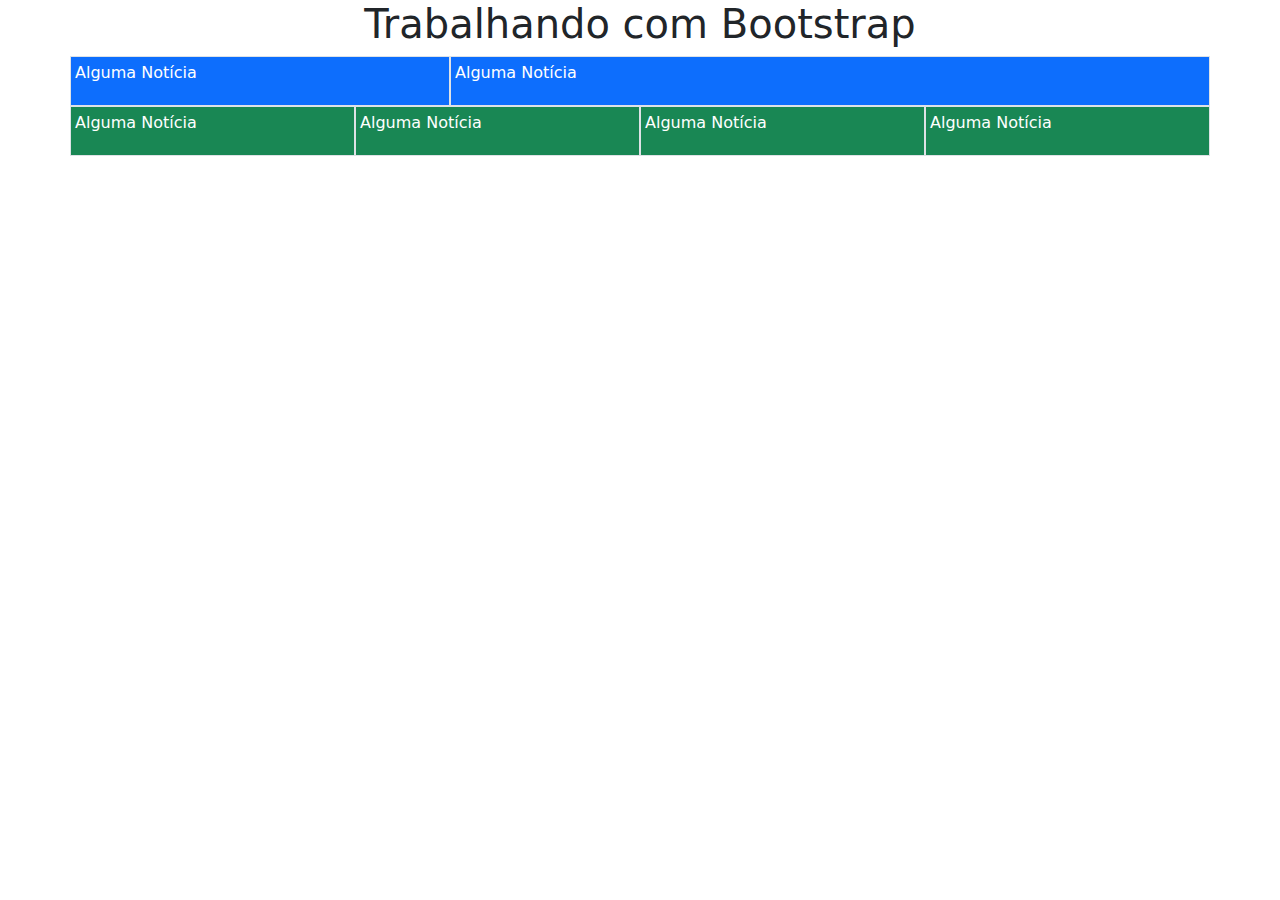
==== index.html @ c8ee283f "Iniciado bootstrap" ====
<!DOCTYPE html>
<html lang="en">
<head>
    <meta charset="UTF-8">
    <meta http-equiv="X-UA-Compatible" content="IE=edge">
    <meta name="viewport" content="width=device-width, initial-scale=1.0">
    <link rel="stylesheet" href="https://cdn.jsdelivr.net/npm/bootstrap@5.3.0/dist/css/bootstrap.min.css">
    
    <title>Document</title>
</head>
<body>
    <h1 class="text-center">Trabalhando com Bootstrap</h1>

    <main class="container">   
        <section class="row">
            <article class="bg-primary p-1 col-4 border">
                <p class="text-white">Alguma Notícia</p>
            </article>

            <article class="bg-primary p-1 col-8 border">
                <p class="text-white">Alguma Notícia</p>
            </article>
        </section>

        <section class="row">
            <article class="bg-success p-1 col-3 border">
                <p class="text-white">Alguma Notícia</p>
            </article>

            <article class="bg-success p-1 col-3 border">
                <p class="text-white">Alguma Notícia</p>
            </article>

            <article class="bg-success p-1 col-3 border">
                <p class="text-white">Alguma Notícia</p>
            </article>

            <article class="bg-success p-1 col-3 border">
                <p class="text-white">Alguma Notícia</p>
            </article>
        </section>
    </main>
    

    <!-- javascript -->
    <script src="https://cdn.jsdelivr.net/npm/bootstrap@5.3.0/dist/js/bootstrap.bundle.min.js"></script>
</body>
</html>
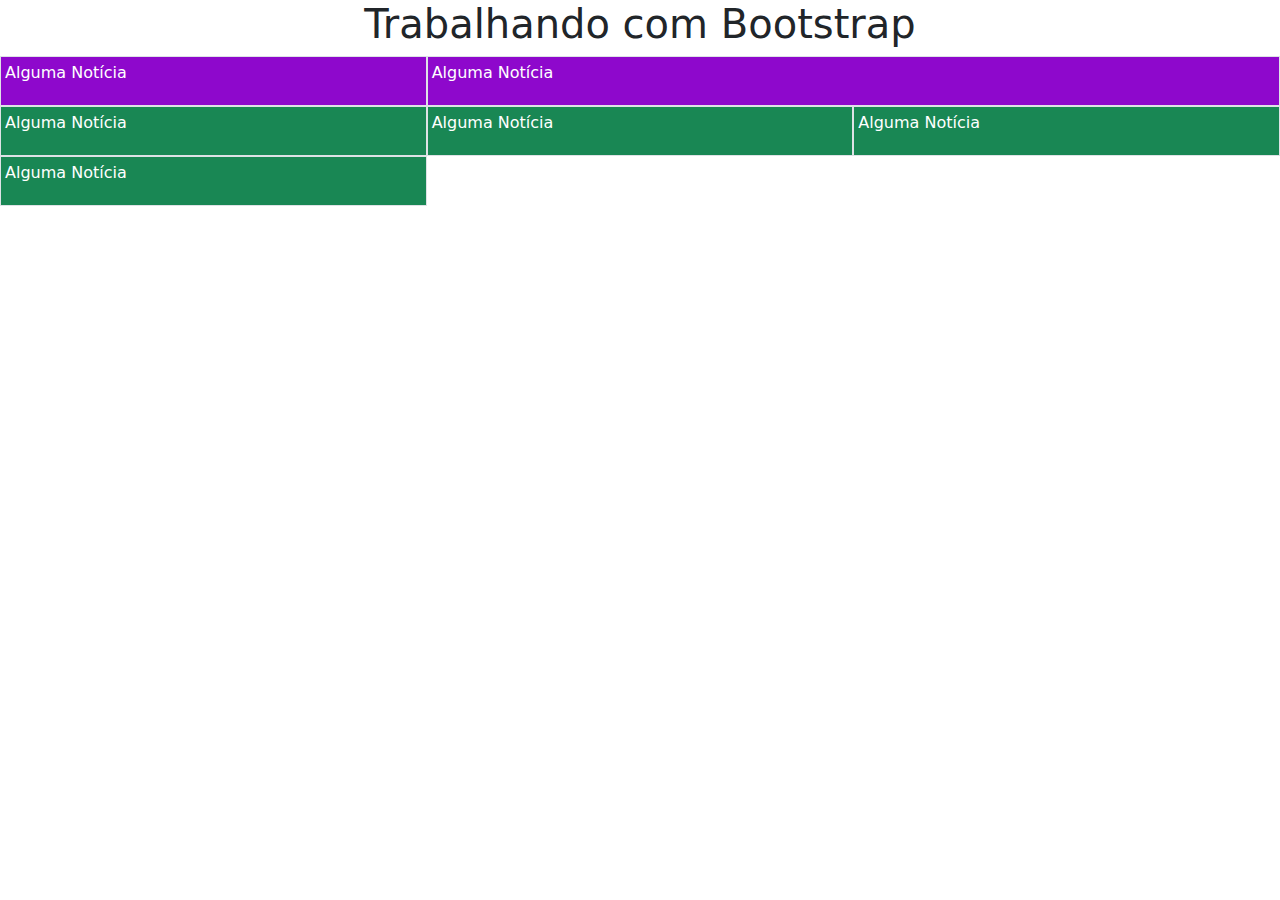
==== commit ec9790a5: "Finalizado fase 1 bootstrap" ====
--- a/index.html
+++ b/index.html
@@ -5,37 +5,39 @@
     <meta http-equiv="X-UA-Compatible" content="IE=edge">
     <meta name="viewport" content="width=device-width, initial-scale=1.0">
     <link rel="stylesheet" href="https://cdn.jsdelivr.net/npm/bootstrap@5.3.0/dist/css/bootstrap.min.css">
+
+    <link rel="stylesheet" href="css/estilo.css">
     
     <title>Document</title>
 </head>
 <body>
     <h1 class="text-center">Trabalhando com Bootstrap</h1>
 
-    <main class="container">   
+    <main class="container-fluid">   
         <section class="row">
-            <article class="bg-primary p-1 col-4 border">
+            <article class="bg-roxo p-1 col-lg-4 col-md-6 border">
                 <p class="text-white">Alguma Notícia</p>
             </article>
 
-            <article class="bg-primary p-1 col-8 border">
+            <article class="bg-roxo p-1 col-lg-8 col-md-6 border">
                 <p class="text-white">Alguma Notícia</p>
             </article>
         </section>
 
         <section class="row">
-            <article class="bg-success p-1 col-3 border">
+            <article class="bg-success p-1 col-lg-4 col-md-6 col-sm-12 border">
                 <p class="text-white">Alguma Notícia</p>
             </article>
 
-            <article class="bg-success p-1 col-3 border">
+            <article class="bg-success p-1 col-lg-4 col-md-6 col-sm-12 border">
                 <p class="text-white">Alguma Notícia</p>
             </article>
 
-            <article class="bg-success p-1 col-3 border">
+            <article class="bg-success p-1 col-lg-4 col-md-6 col-sm-12 border">
                 <p class="text-white">Alguma Notícia</p>
             </article>
 
-            <article class="bg-success p-1 col-3 border">
+            <article class="bg-success p-1 col-lg-4 col-md-6 col-sm-12 border">
                 <p class="text-white">Alguma Notícia</p>
             </article>
         </section>
--- a/css/estilo.css
+++ b/css/estilo.css
@@ -0,0 +1 @@
+.bg-roxo{background-color: #8e08cc;}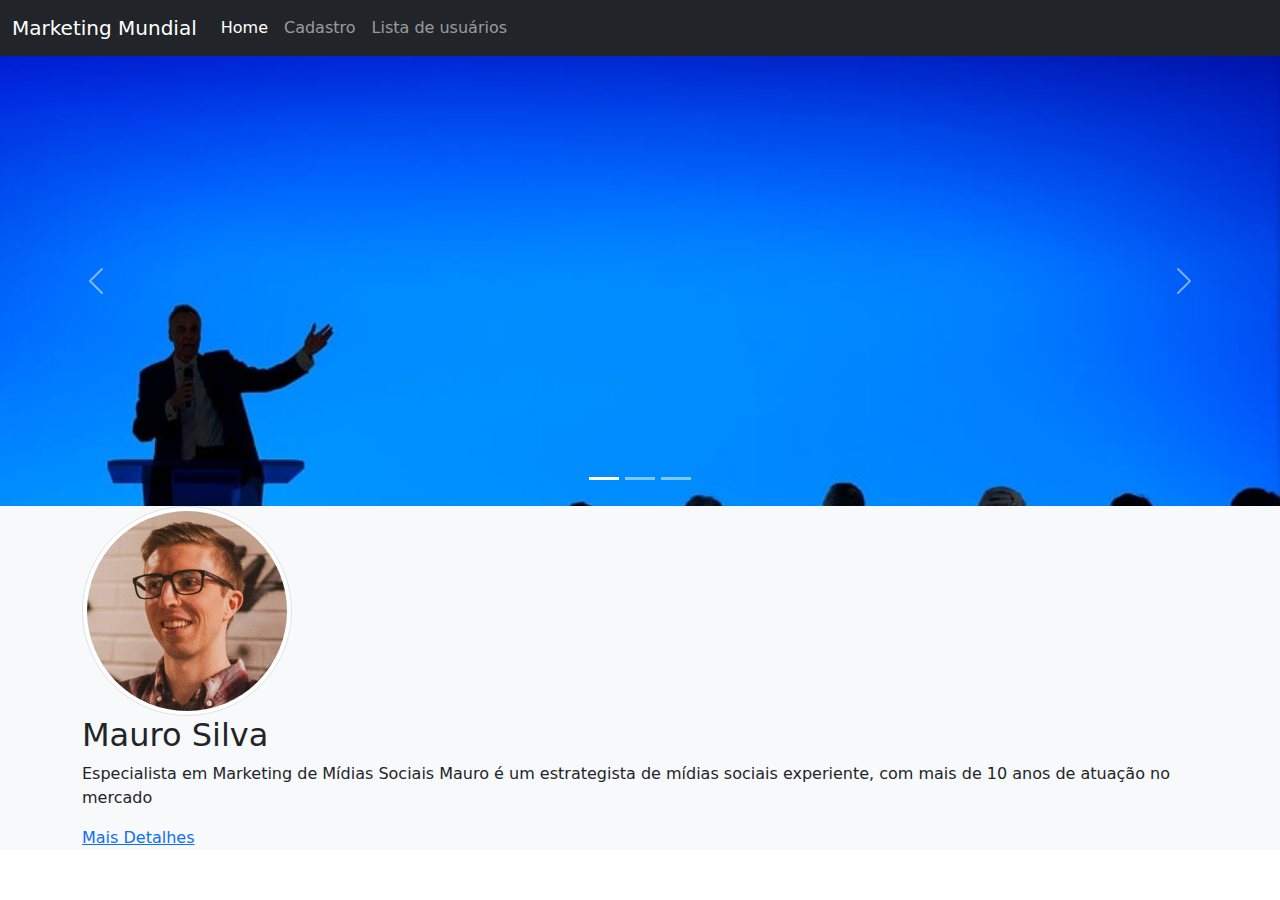
==== commit 6646eedc: "Iniciado Main Bootstrap" ====
--- a/index.html
+++ b/index.html
@@ -7,44 +7,92 @@
     <link rel="stylesheet" href="https://cdn.jsdelivr.net/npm/bootstrap@5.3.0/dist/css/bootstrap.min.css">
 
     <link rel="stylesheet" href="css/estilo.css">
-    
-    <title>Document</title>
+    <title>Evento anual de marketing</title>
 </head>
 <body>
-    <h1 class="text-center">Trabalhando com Bootstrap</h1>
+    <header>
+          <nav class="navbar navbar-expand-sm bg-dark" data-bs-theme="dark">
+            <div class="container-fluid">
+              <a class="navbar-brand" href="#">Marketing Mundial</a>
 
-    <main class="container-fluid">   
-        <section class="row">
-            <article class="bg-roxo p-1 col-lg-4 col-md-6 border">
-                <p class="text-white">Alguma Notícia</p>
-            </article>
+              <button class="navbar-toggler" type="button" 
+              data-bs-toggle="collapse" data-bs-target="#navbarSupportedContent" aria-controls="navbarSupportedContent" aria-expanded="false" aria-label="Toggle navigation">
+                <span class="navbar-toggler-icon"></span>
+              </button>
 
-            <article class="bg-roxo p-1 col-lg-8 col-md-6 border">
-                <p class="text-white">Alguma Notícia</p>
-            </article>
-        </section>
+              <div class="collapse navbar-collapse" id="navbarSupportedContent">
+                <ul class="navbar-nav me-auto mb-2 mb-lg-0">
+                  <li class="nav-item">
+                    <a class="nav-link active" aria-current="page" href="#">Home</a>
+                  </li>
+                  <li class="nav-item">
+                    <a class="nav-link" href="#">Cadastro</a>
+                  </li>
 
-        <section class="row">
-            <article class="bg-success p-1 col-lg-4 col-md-6 col-sm-12 border">
-                <p class="text-white">Alguma Notícia</p>
-            </article>
+                  <li class="nav-item">
+                    <a class="nav-link" href="#">Lista de usuários</a>
+                  </li>
+                </ul>
 
-            <article class="bg-success p-1 col-lg-4 col-md-6 col-sm-12 border">
-                <p class="text-white">Alguma Notícia</p>
-            </article>
+              </div>
+            </div>
+          </nav>
 
-            <article class="bg-success p-1 col-lg-4 col-md-6 col-sm-12 border">
-                <p class="text-white">Alguma Notícia</p>
-            </article>
+          <div id="carouselExampleIndicators" class="carousel slide" data-bs-ride="carousel">
+            <div class="carousel-indicators">
+              <button type="button" data-bs-target="#carouselExampleIndicators" data-bs-slide-to="0" class="active" aria-current="true" aria-label="Slide 1"></button>
 
-            <article class="bg-success p-1 col-lg-4 col-md-6 col-sm-12 border">
-                <p class="text-white">Alguma Notícia</p>
-            </article>
-        </section>
+              <button type="button" data-bs-target="#carouselExampleIndicators" data-bs-slide-to="1" aria-label="Slide 2"></button>
+
+              <button type="button" data-bs-target="#carouselExampleIndicators" data-bs-slide-to="2" aria-label="Slide 3"></button>
+
+              
+            </div>
+
+            <div class="carousel-inner">
+              <div class="carousel-item active bloco">
+                <img src="assets/imagens/slide1.jpg" class="d-block w-100" alt="Reunião Grupo">
+              </div>
+              <div class="carousel-item bloco">
+                <img src="assets/imagens/slide2.webp" class="d-block w-100" alt="Palestra">
+              </div>
+              <div class="carousel-item bloco">
+                <img src="assets/imagens/slide3.jpg" class="d-block w-100" alt="Apresentação">
+              </div>
+            </div>
+
+            <button class="carousel-control-prev" type="button" data-bs-target="#carouselExampleIndicators" data-bs-slide="prev">
+              <span class="carousel-control-prev-icon" aria-hidden="true"></span>
+              <span class="visually-hidden">Previous</span>
+            </button>
+
+            <button class="carousel-control-next" type="button" data-bs-target="#carouselExampleIndicators" data-bs-slide="next">
+              <span class="carousel-control-next-icon" aria-hidden="true"></span>
+              <span class="visually-hidden">Next</span>
+            </button>
+
+          </div>
+
+    </header>
+
+    <main class="container-fluid bg-light">
+      <!-- PERFIS DOS PALESTRANTES -->
+      <section class="container">
+        <div class="row">
+          <div>
+            <img src="assets/perfil/perfil1.png" alt="" class="rounded-circle img-thumbnail">
+            <h2>Mauro Silva</h2>
+            <p>Especialista em Marketing de Mídias Sociais Mauro é um estrategista de mídias sociais experiente, com mais de 10 anos de atuação no mercado
+            </p>
+            <a href="#">Mais Detalhes</a>
+
+          </div>
+        </div>
+
+      </section>
     </main>
     
 
-    <!-- javascript -->
     <script src="https://cdn.jsdelivr.net/npm/bootstrap@5.3.0/dist/js/bootstrap.bundle.min.js"></script>
 </body>
 </html>--- a/css/estilo.css
+++ b/css/estilo.css
@@ -1 +1,2 @@
-.bg-roxo{background-color: #8e08cc;}+.bloco{background-color: #ccc; height:50vh;}
+.bloco img{min-width: 800px;}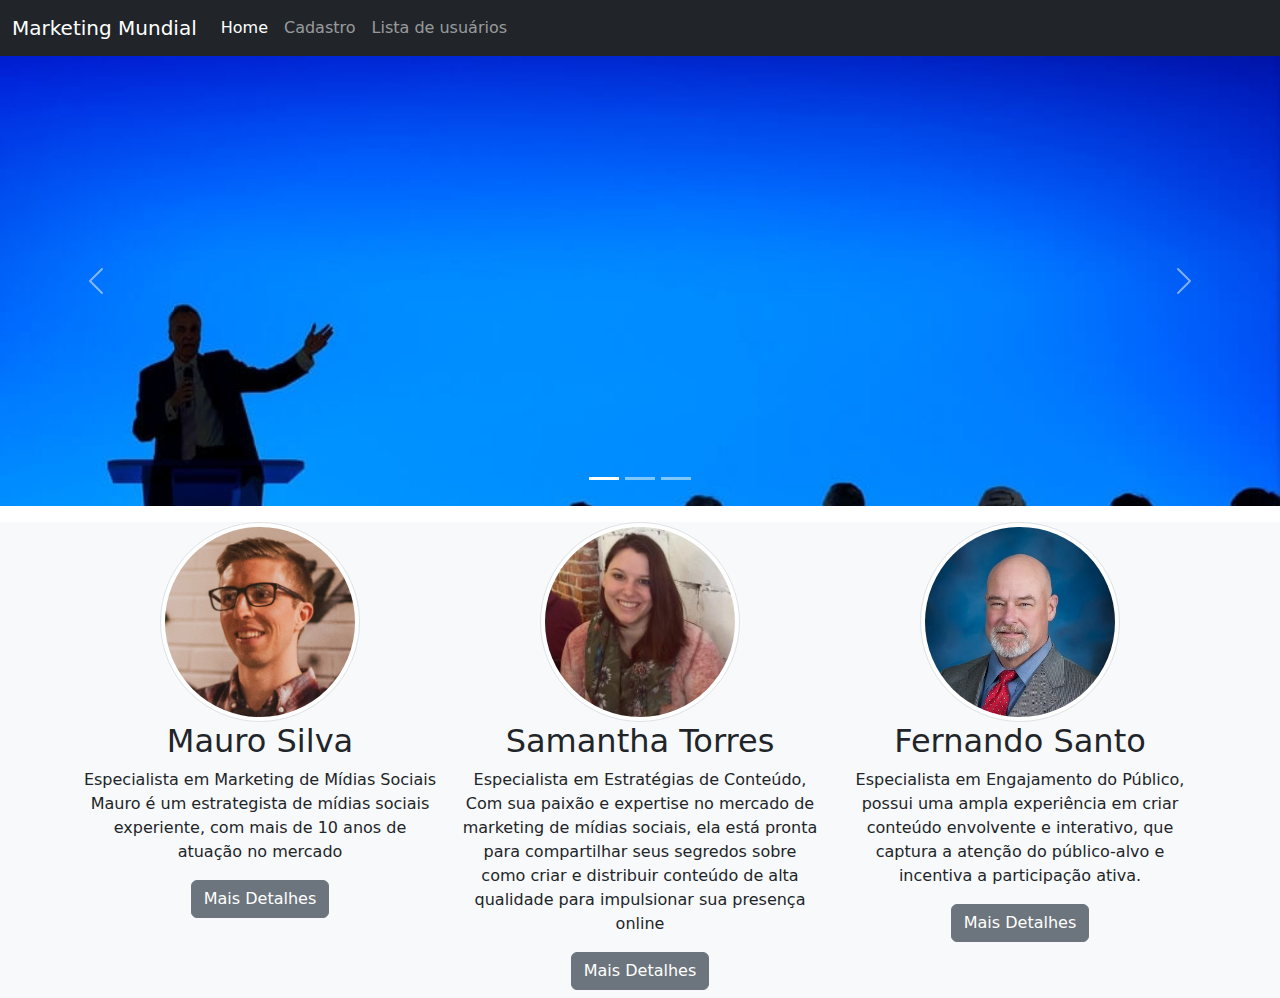
==== commit 0ca4a399: "Finalizado perfil" ====
--- a/index.html
+++ b/index.html
@@ -77,16 +77,35 @@
 
     <main class="container-fluid bg-light">
       <!-- PERFIS DOS PALESTRANTES -->
-      <section class="container">
+      <section class="container mt-3">
         <div class="row">
-          <div>
-            <img src="assets/perfil/perfil1.png" alt="" class="rounded-circle img-thumbnail">
-            <h2>Mauro Silva</h2>
+          <div class="col-lg-4 col-md-6 text-center mb-2">
+            <img src="assets/perfil/perfil1.png" alt="foto Mauro Silva" class="rounded-circle img-thumbnail w-200">
+            <h2 class="fw-normal">Mauro Silva</h2>
             <p>Especialista em Marketing de Mídias Sociais Mauro é um estrategista de mídias sociais experiente, com mais de 10 anos de atuação no mercado
             </p>
-            <a href="#">Mais Detalhes</a>
+            <a href="#" class="btn btn-secondary">Mais Detalhes</a>
 
           </div>
+
+          <div class="col-lg-4 col-md-6 text-center mb-2">
+            <img src="assets/perfil/perfil2.jpg" alt="foto Samantha Torres" class="rounded-circle img-thumbnail w-200">
+            <h2 class="fw-normal">Samantha Torres</h2>
+            <p>Especialista em Estratégias de Conteúdo, Com sua paixão e expertise no mercado de marketing de mídias sociais, ela está pronta para compartilhar seus segredos sobre como criar e distribuir conteúdo de alta qualidade para impulsionar sua presença online
+            </p>
+            <a href="#" class="btn btn-secondary">Mais Detalhes</a>
+
+          </div>
+
+          <div class="col-lg-4 col-md-6 text-center mb-2">
+            <img src="assets/perfil/perfil3.jpg" alt="foto Fernando Santo" class="rounded-circle img-thumbnail w-200">
+            <h2 class="fw-normal">Fernando Santo</h2>
+            <p>Especialista em Engajamento do Público, possui uma ampla experiência em criar conteúdo envolvente e interativo, que captura a atenção do público-alvo e incentiva a participação ativa.
+            </p>
+            <a href="#" class="btn btn-secondary">Mais Detalhes</a>
+
+          </div>
+
         </div>
 
       </section>
--- a/css/estilo.css
+++ b/css/estilo.css
@@ -1,2 +1,3 @@
 .bloco{background-color: #ccc; height:50vh;}
-.bloco img{min-width: 800px;}+.bloco img{min-width: 800px;}
+.w-200{width:200px;}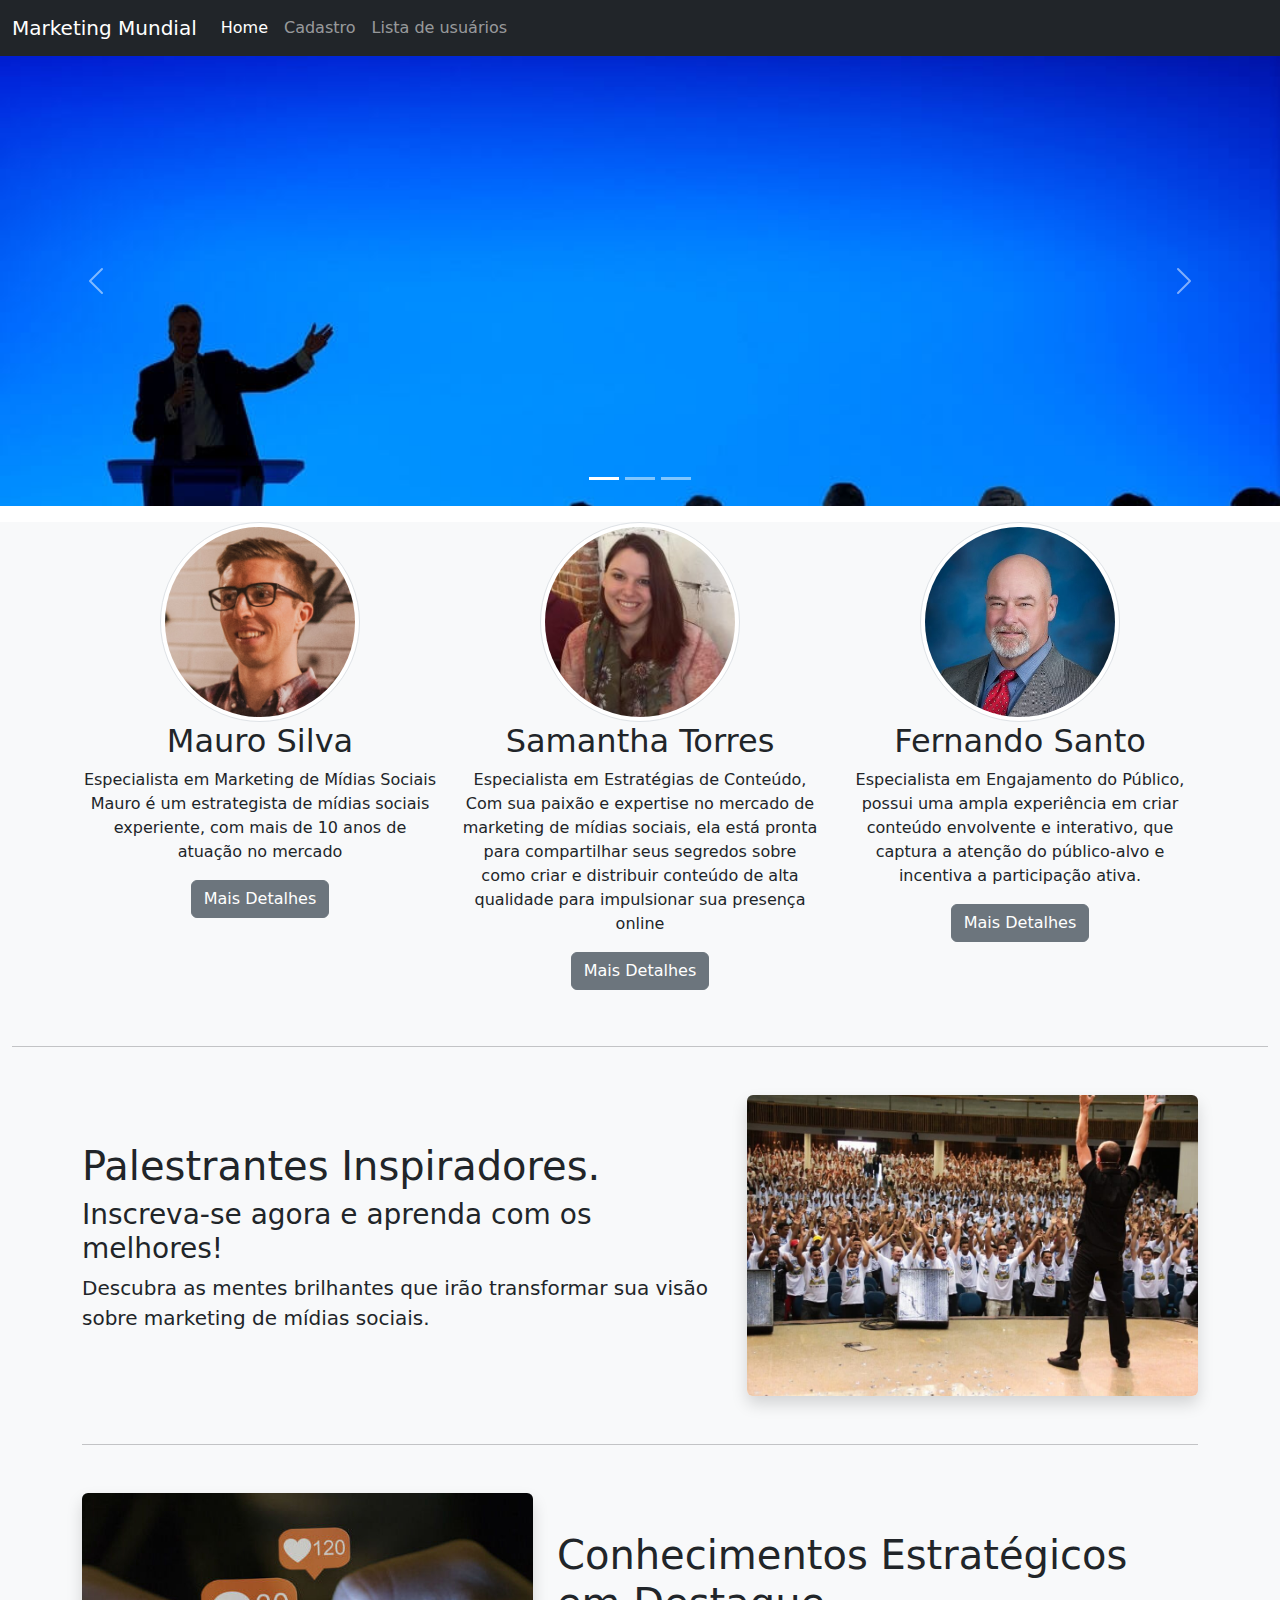
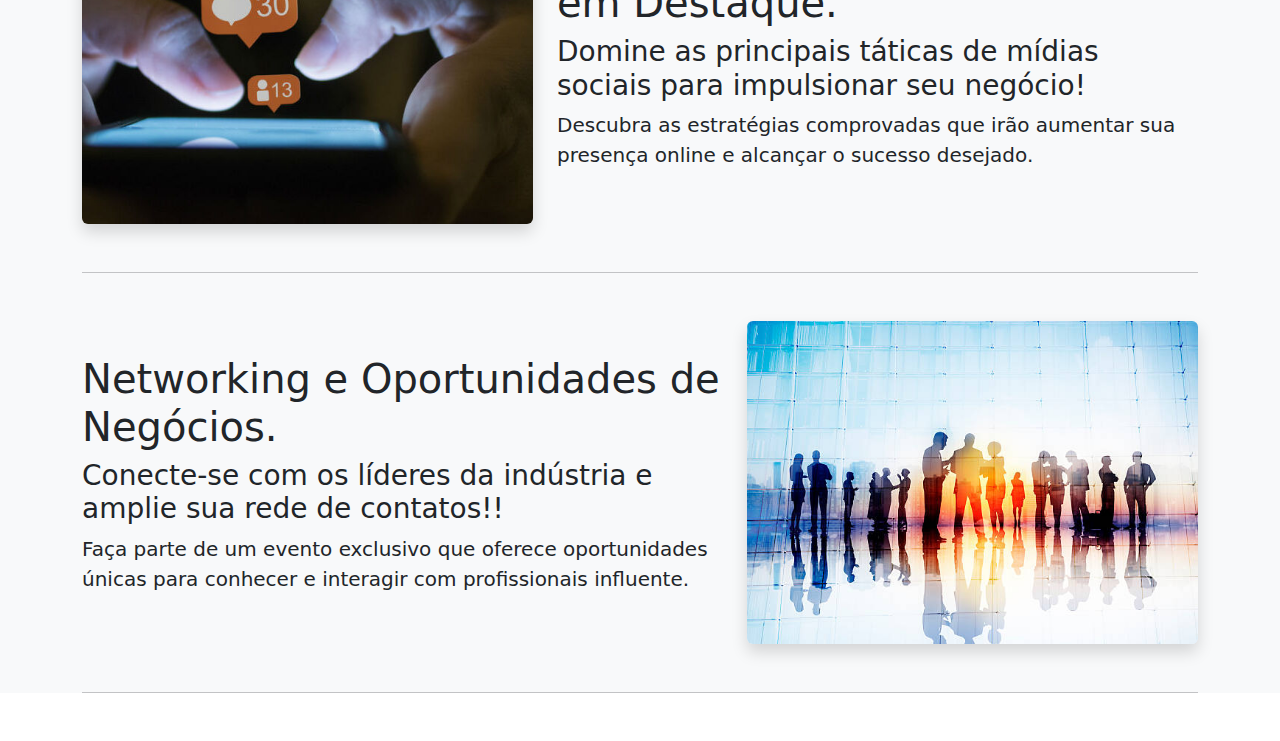
==== commit 060a57f5: "Finalizado Blocos de informação" ====
--- a/index.html
+++ b/index.html
@@ -1,117 +1,183 @@
 <!DOCTYPE html>
 <html lang="en">
+
 <head>
-    <meta charset="UTF-8">
-    <meta http-equiv="X-UA-Compatible" content="IE=edge">
-    <meta name="viewport" content="width=device-width, initial-scale=1.0">
-    <link rel="stylesheet" href="https://cdn.jsdelivr.net/npm/bootstrap@5.3.0/dist/css/bootstrap.min.css">
+  <meta charset="UTF-8">
+  <meta http-equiv="X-UA-Compatible" content="IE=edge">
+  <meta name="viewport" content="width=device-width, initial-scale=1.0">
+  <link rel="stylesheet" href="https://cdn.jsdelivr.net/npm/bootstrap@5.3.0/dist/css/bootstrap.min.css">
 
-    <link rel="stylesheet" href="css/estilo.css">
-    <title>Evento anual de marketing</title>
+  <link rel="stylesheet" href="css/estilo.css">
+  <title>Evento anual de marketing</title>
 </head>
+
 <body>
-    <header>
-          <nav class="navbar navbar-expand-sm bg-dark" data-bs-theme="dark">
-            <div class="container-fluid">
-              <a class="navbar-brand" href="#">Marketing Mundial</a>
+  <nav class="navbar navbar-expand-sm bg-dark sticky-top" data-bs-theme="dark">
+    <div class="container-fluid">
+      <a class="navbar-brand" href="#">Marketing Mundial</a>
 
-              <button class="navbar-toggler" type="button" 
-              data-bs-toggle="collapse" data-bs-target="#navbarSupportedContent" aria-controls="navbarSupportedContent" aria-expanded="false" aria-label="Toggle navigation">
-                <span class="navbar-toggler-icon"></span>
-              </button>
+      <button class="navbar-toggler" type="button" data-bs-toggle="collapse" data-bs-target="#navbarSupportedContent"
+        aria-controls="navbarSupportedContent" aria-expanded="false" aria-label="Toggle navigation">
+        <span class="navbar-toggler-icon"></span>
+      </button>
 
-              <div class="collapse navbar-collapse" id="navbarSupportedContent">
-                <ul class="navbar-nav me-auto mb-2 mb-lg-0">
-                  <li class="nav-item">
-                    <a class="nav-link active" aria-current="page" href="#">Home</a>
-                  </li>
-                  <li class="nav-item">
-                    <a class="nav-link" href="#">Cadastro</a>
-                  </li>
+      <div class="collapse navbar-collapse" id="navbarSupportedContent">
+        <ul class="navbar-nav me-auto mb-2 mb-lg-0">
+          <li class="nav-item">
+            <a class="nav-link active" aria-current="page" href="#">Home</a>
+          </li>
+          <li class="nav-item">
+            <a class="nav-link" href="#">Cadastro</a>
+          </li>
 
-                  <li class="nav-item">
-                    <a class="nav-link" href="#">Lista de usuários</a>
-                  </li>
-                </ul>
+          <li class="nav-item">
+            <a class="nav-link" href="#">Lista de usuários</a>
+          </li>
+        </ul>
 
-              </div>
-            </div>
-          </nav>
+      </div>
+    </div>
+  </nav>
 
-          <div id="carouselExampleIndicators" class="carousel slide" data-bs-ride="carousel">
-            <div class="carousel-indicators">
-              <button type="button" data-bs-target="#carouselExampleIndicators" data-bs-slide-to="0" class="active" aria-current="true" aria-label="Slide 1"></button>
+  <header>
 
-              <button type="button" data-bs-target="#carouselExampleIndicators" data-bs-slide-to="1" aria-label="Slide 2"></button>
 
-              <button type="button" data-bs-target="#carouselExampleIndicators" data-bs-slide-to="2" aria-label="Slide 3"></button>
+    <div id="carouselExampleIndicators" class="carousel slide" data-bs-ride="carousel">
+      <div class="carousel-indicators">
+        <button type="button" data-bs-target="#carouselExampleIndicators" data-bs-slide-to="0" class="active"
+          aria-current="true" aria-label="Slide 1"></button>
 
-              
-            </div>
+        <button type="button" data-bs-target="#carouselExampleIndicators" data-bs-slide-to="1"
+          aria-label="Slide 2"></button>
 
-            <div class="carousel-inner">
-              <div class="carousel-item active bloco">
-                <img src="assets/imagens/slide1.jpg" class="d-block w-100" alt="Reunião Grupo">
-              </div>
-              <div class="carousel-item bloco">
-                <img src="assets/imagens/slide2.webp" class="d-block w-100" alt="Palestra">
-              </div>
-              <div class="carousel-item bloco">
-                <img src="assets/imagens/slide3.jpg" class="d-block w-100" alt="Apresentação">
-              </div>
-            </div>
+        <button type="button" data-bs-target="#carouselExampleIndicators" data-bs-slide-to="2"
+          aria-label="Slide 3"></button>
 
-            <button class="carousel-control-prev" type="button" data-bs-target="#carouselExampleIndicators" data-bs-slide="prev">
-              <span class="carousel-control-prev-icon" aria-hidden="true"></span>
-              <span class="visually-hidden">Previous</span>
-            </button>
 
-            <button class="carousel-control-next" type="button" data-bs-target="#carouselExampleIndicators" data-bs-slide="next">
-              <span class="carousel-control-next-icon" aria-hidden="true"></span>
-              <span class="visually-hidden">Next</span>
-            </button>
+      </div>
 
-          </div>
+      <div class="carousel-inner">
+        <div class="carousel-item active bloco">
+          <img src="assets/imagens/slide1.jpg" class="d-block w-100" alt="Reunião Grupo">
+        </div>
+        <div class="carousel-item bloco">
+          <img src="assets/imagens/slide2.webp" class="d-block w-100" alt="Palestra">
+        </div>
+        <div class="carousel-item bloco">
+          <img src="assets/imagens/slide3.jpg" class="d-block w-100" alt="Apresentação">
+        </div>
+      </div>
 
-    </header>
+      <button class="carousel-control-prev" type="button" data-bs-target="#carouselExampleIndicators"
+        data-bs-slide="prev">
+        <span class="carousel-control-prev-icon" aria-hidden="true"></span>
+        <span class="visually-hidden">Previous</span>
+      </button>
 
-    <main class="container-fluid bg-light">
-      <!-- PERFIS DOS PALESTRANTES -->
-      <section class="container mt-3">
-        <div class="row">
-          <div class="col-lg-4 col-md-6 text-center mb-2">
-            <img src="assets/perfil/perfil1.png" alt="foto Mauro Silva" class="rounded-circle img-thumbnail w-200">
-            <h2 class="fw-normal">Mauro Silva</h2>
-            <p>Especialista em Marketing de Mídias Sociais Mauro é um estrategista de mídias sociais experiente, com mais de 10 anos de atuação no mercado
-            </p>
-            <a href="#" class="btn btn-secondary">Mais Detalhes</a>
+      <button class="carousel-control-next" type="button" data-bs-target="#carouselExampleIndicators"
+        data-bs-slide="next">
+        <span class="carousel-control-next-icon" aria-hidden="true"></span>
+        <span class="visually-hidden">Next</span>
+      </button>
 
-          </div>
+    </div>
 
-          <div class="col-lg-4 col-md-6 text-center mb-2">
-            <img src="assets/perfil/perfil2.jpg" alt="foto Samantha Torres" class="rounded-circle img-thumbnail w-200">
-            <h2 class="fw-normal">Samantha Torres</h2>
-            <p>Especialista em Estratégias de Conteúdo, Com sua paixão e expertise no mercado de marketing de mídias sociais, ela está pronta para compartilhar seus segredos sobre como criar e distribuir conteúdo de alta qualidade para impulsionar sua presença online
-            </p>
-            <a href="#" class="btn btn-secondary">Mais Detalhes</a>
+  </header>
 
-          </div>
-
-          <div class="col-lg-4 col-md-6 text-center mb-2">
-            <img src="assets/perfil/perfil3.jpg" alt="foto Fernando Santo" class="rounded-circle img-thumbnail w-200">
-            <h2 class="fw-normal">Fernando Santo</h2>
-            <p>Especialista em Engajamento do Público, possui uma ampla experiência em criar conteúdo envolvente e interativo, que captura a atenção do público-alvo e incentiva a participação ativa.
-            </p>
-            <a href="#" class="btn btn-secondary">Mais Detalhes</a>
-
-          </div>
+  <main class="container-fluid bg-light">
+    <!-- PERFIS DOS PALESTRANTES -->
+    <section class="container mt-3">
+      <div class="row">
+        <div class="col-lg-4 col-md-6 text-center mb-2">
+          <img src="assets/perfil/perfil1.png" alt="foto Mauro Silva" class="rounded-circle img-thumbnail w-200">
+          <h2 class="fw-normal">Mauro Silva</h2>
+          <p>Especialista em Marketing de Mídias Sociais Mauro é um estrategista de mídias sociais experiente, com mais
+            de 10 anos de atuação no mercado
+          </p>
+          <a href="#" class="btn btn-secondary">Mais Detalhes</a>
 
         </div>
 
+        <div class="col-lg-4 col-md-6 text-center mb-2">
+          <img src="assets/perfil/perfil2.jpg" alt="foto Samantha Torres" class="rounded-circle img-thumbnail w-200">
+          <h2 class="fw-normal">Samantha Torres</h2>
+          <p>Especialista em Estratégias de Conteúdo, Com sua paixão e expertise no mercado de marketing de mídias
+            sociais, ela está pronta para compartilhar seus segredos sobre como criar e distribuir conteúdo de alta
+            qualidade para impulsionar sua presença online
+          </p>
+          <a href="#" class="btn btn-secondary">Mais Detalhes</a>
+
+        </div>
+
+        <div class="col-lg-4 col-md-6 text-center mb-2">
+          <img src="assets/perfil/perfil3.jpg" alt="foto Fernando Santo" class="rounded-circle img-thumbnail w-200">
+          <h2 class="fw-normal">Fernando Santo</h2>
+          <p>Especialista em Engajamento do Público, possui uma ampla experiência em criar conteúdo envolvente e
+            interativo, que captura a atenção do público-alvo e incentiva a participação ativa.
+          </p>
+          <a href="#" class="btn btn-secondary">Mais Detalhes</a>
+
+        </div>
+
+      </div>
+
+    </section>
+
+    <!-- BLOCO DAS INFORMAÇÕES -->
+    <hr class="my-5">
+
+    <section class="container">
+      <section class="row d-flex align-items-center">
+        <div class="col-md-7">
+          <h1>Palestrantes Inspiradores.</h1>
+          <h3>Inscreva-se agora e aprenda com os melhores!</h3>
+          <p class="lead">Descubra as mentes brilhantes que irão transformar sua visão sobre marketing de mídias sociais.</p>
+
+        </div>
+
+        <div class="col-md-5">
+          <img src="assets/imagens/blocos/bloco1.jpg" alt="" class="w-500 rounded shadow img-fluid">
+        </div>
       </section>
-    </main>
-    
 
-    <script src="https://cdn.jsdelivr.net/npm/bootstrap@5.3.0/dist/js/bootstrap.bundle.min.js"></script>
+      <hr class="my-5">
+
+      <section class="row d-flex align-items-center">
+        <div class="col-md-7 order-md-2">
+          <h1>Conhecimentos Estratégicos em Destaque.</h1>
+          <h3>Domine as principais táticas de mídias sociais para impulsionar seu negócio!</h3>
+          <p class="lead">Descubra as estratégias comprovadas que irão aumentar sua presença online e alcançar o sucesso desejado.</p>
+
+        </div>
+
+        <div class="col-md-5 order-md-1">
+          <img src="assets/imagens/blocos/bloco2.jpg" alt="" class="w-500 rounded shadow img-fluid">
+        </div>
+      </section>
+
+      <hr class="my-5">
+
+      <section class="row d-flex align-items-center">
+        <div class="col-md-7">
+          <h1>Networking e Oportunidades de Negócios.</h1>
+          <h3>Conecte-se com os líderes da indústria e amplie sua rede de contatos!!</h3>
+          <p class="lead">Faça parte de um evento exclusivo que oferece oportunidades únicas para conhecer e interagir com profissionais influente.</p>
+
+        </div>
+
+        <div class="col-md-5">
+          <img src="assets/imagens/blocos/bloco3.jpg" alt="" class="w-500 rounded shadow img-fluid">
+        </div>
+      </section>
+
+      <hr class="my-5">
+
+
+    </section>
+  </main>
+
+
+  <script src="https://cdn.jsdelivr.net/npm/bootstrap@5.3.0/dist/js/bootstrap.bundle.min.js"></script>
 </body>
+
 </html>--- a/css/estilo.css
+++ b/css/estilo.css
@@ -1,3 +1,4 @@
 .bloco{background-color: #ccc; height:50vh;}
 .bloco img{min-width: 800px;}
-.w-200{width:200px;}+.w-200{width:200px;}
+.w-500{width:500px;}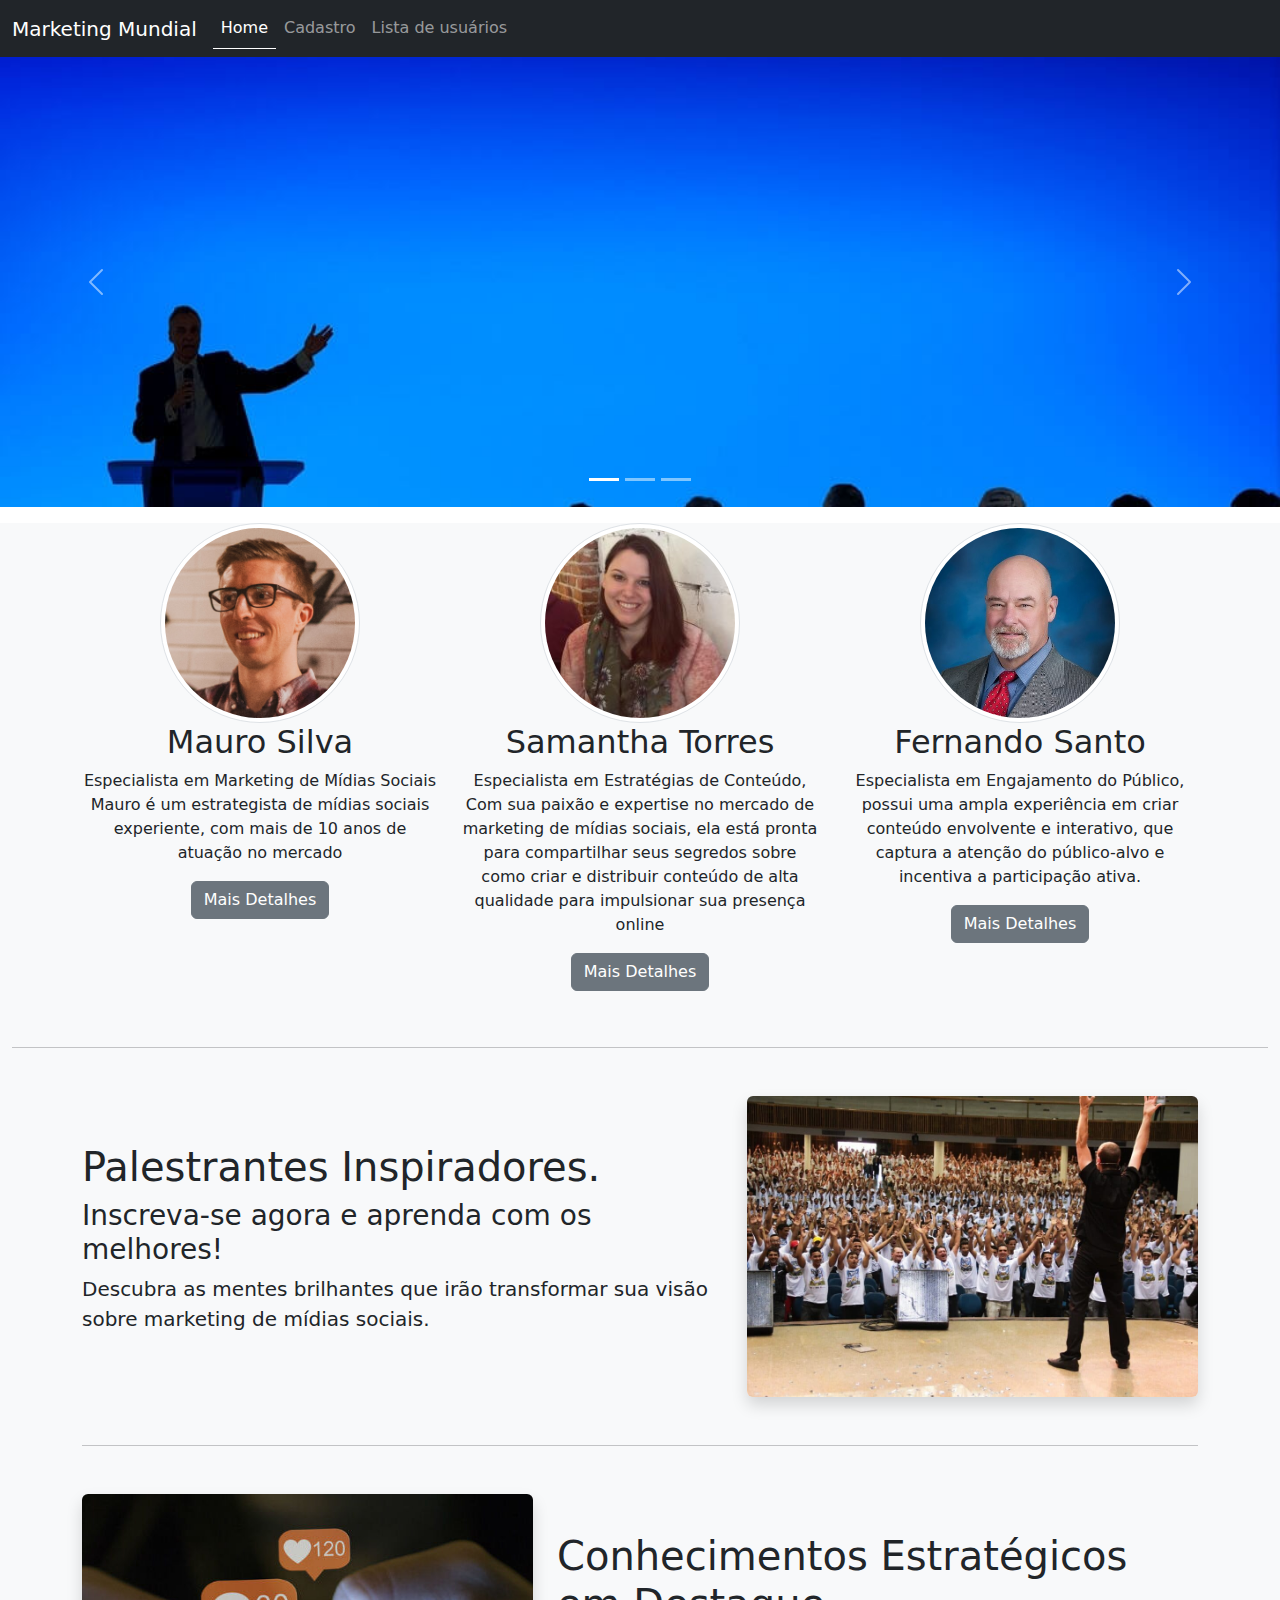
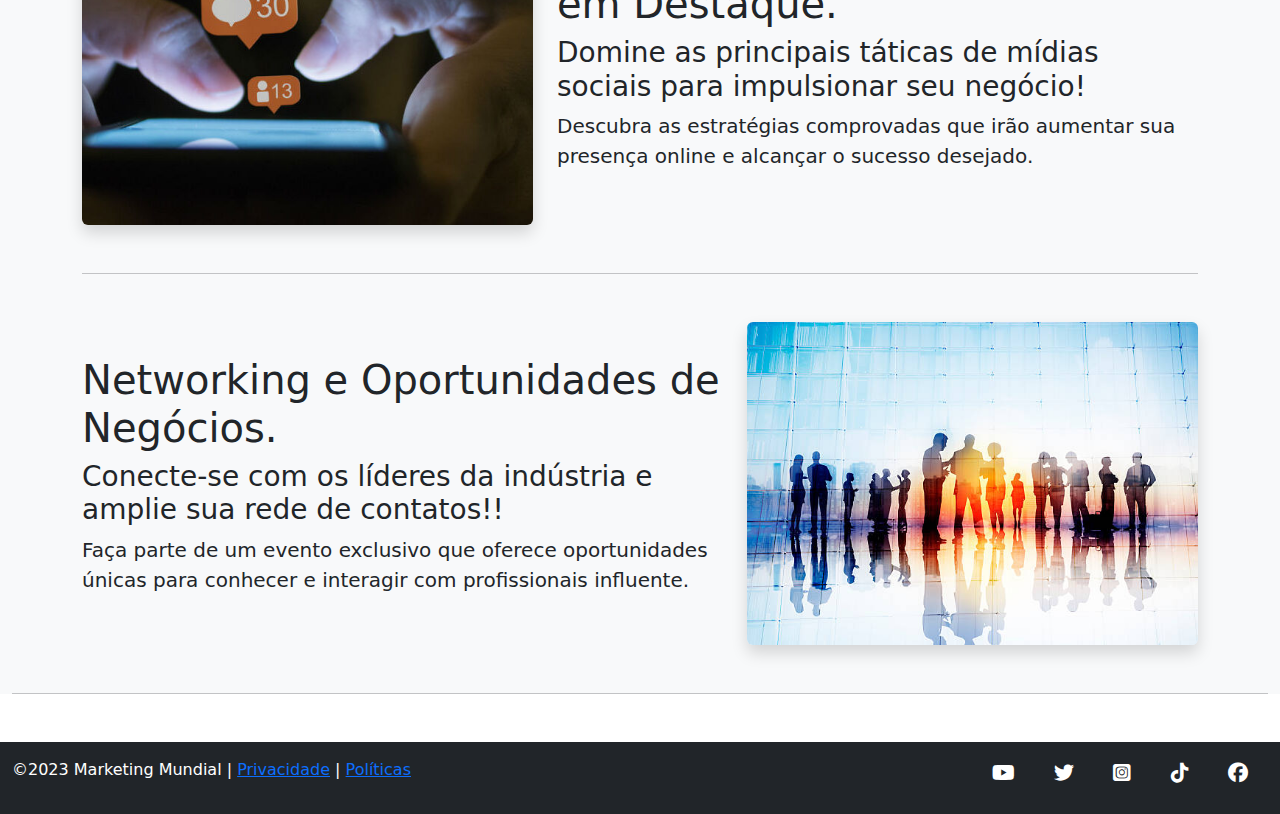
==== commit 264721d8: "Iniciado formulário bootstrap" ====
--- a/index.html
+++ b/index.html
@@ -6,6 +6,7 @@
   <meta http-equiv="X-UA-Compatible" content="IE=edge">
   <meta name="viewport" content="width=device-width, initial-scale=1.0">
   <link rel="stylesheet" href="https://cdn.jsdelivr.net/npm/bootstrap@5.3.0/dist/css/bootstrap.min.css">
+  <link rel="stylesheet" href="https://cdnjs.cloudflare.com/ajax/libs/font-awesome/6.4.0/css/all.min.css">
 
   <link rel="stylesheet" href="css/estilo.css">
   <title>Evento anual de marketing</title>
@@ -27,7 +28,7 @@
             <a class="nav-link active" aria-current="page" href="#">Home</a>
           </li>
           <li class="nav-item">
-            <a class="nav-link" href="#">Cadastro</a>
+            <a class="nav-link" href="pages/cadastro.html">Cadastro</a>
           </li>
 
           <li class="nav-item">
@@ -170,14 +171,37 @@
         </div>
       </section>
 
-      <hr class="my-5">
-
-
     </section>
+
+    <hr class="my-5">
+
   </main>
 
-
-  <script src="https://cdn.jsdelivr.net/npm/bootstrap@5.3.0/dist/js/bootstrap.bundle.min.js"></script>
+  <footer class="container-fluid bg-dark text-white py-3">
+    <section class="row">
+
+      <div class="col-md-9">
+        <p>&copy;2023 Marketing Mundial | <a href="#">Privacidade</a> | <a href="#">Políticas</a> </p>
+      </div>
+
+      <div class="col-md-3">
+        <!-- ícones redes sociais -->
+        <div class="fs-5 d-flex justify-content-around social">
+          <a href="#" class="text-white"><i class="fa-brands fa-youtube"></i></a>
+          <a href="#" class="text-white"><i class="fa-brands fa-twitter"></i></a>
+          <a href="#" class="text-white"><i class="fa-brands fa-square-instagram"></i></a>
+          <a href="#" class="text-white"><i class="fa-brands fa-tiktok"></i></a>
+          <a href="#" class="text-white"><i class="fa-brands fa-facebook"></i></a>
+
+        </div>
+
+      </div>
+
+    </section>
+  </footer>
+
+
+  <script src="https://cdn.jsdelivr.net/npm/bootstrap@5.3.0/dist/js/bootstrap.bundle.min.js"></script>  
 </body>
 
 </html>--- a/css/estilo.css
+++ b/css/estilo.css
@@ -1,4 +1,9 @@
+/* PÁGINA HOME */
 .bloco{background-color: #ccc; height:50vh;}
 .bloco img{min-width: 800px;}
 .w-200{width:200px;}
-.w-500{width:500px;}+.w-500{width:500px;}
+.social i:hover{color:#0d6efd; transform:scale(1.2);}
+
+/* EFEITO MENU ATIVO*/
+.active{border-bottom:1px solid #fff;}